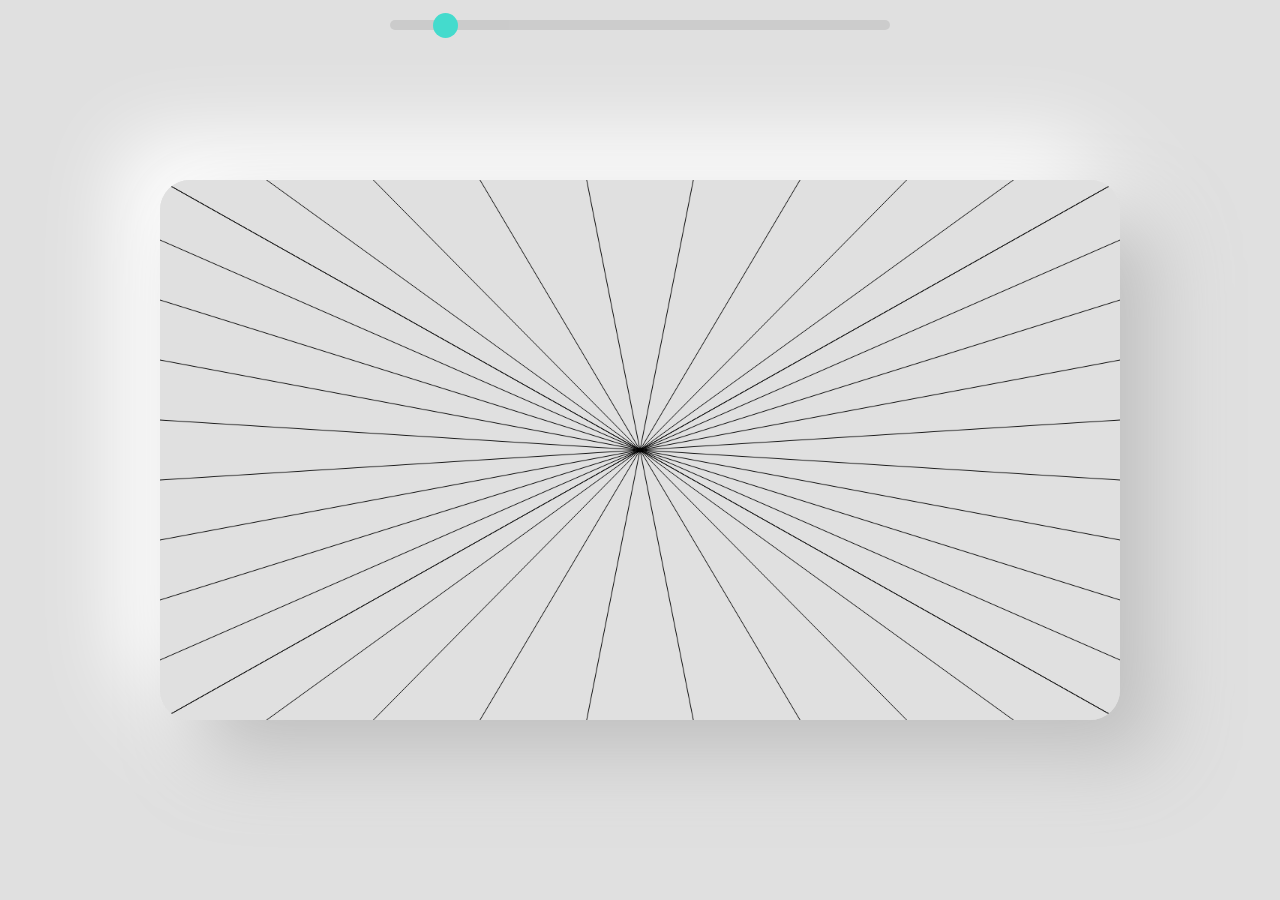
==== lttc/lttc.html @ 386d9857 "working with LttC" ====
<!DOCTYPE html>
<html lang="en">
<head>
    <meta charset="UTF-8">
    <meta http-equiv="X-UA-Compatible" content="IE=edge">
    <meta name="viewport" content="width=device-width, initial-scale=1.0">

    <link rel="stylesheet" href="../style.css">
    <script src="script.js"></script>

    <title>LttC.io</title>
</head>
<body>
    <div class="flex">
        <div class="spacer"></div>
        <input type="range" min="1" max="100" value="10" class="slider" id="resolution">
        <div class="spacer"></div>
    </div>
    <canvas id="canvas"></canvas>
</body>
</html>
---- style.css ----
* {
    margin: 0;
    text-align: center;
}

body, canvas {
    background: #e0e0e0;
}

.selected {
    background: #03dac5 !important;
}

div.flex {
    display: flex;
}

div.flex.vertical {
    flex-direction: column;
}

div.content {
    padding: 20px;
    gap: 30px;

    /* Use spacers, not justification. */
    /* justify-content: center; */
}

div.spacer {
    flex-grow: 1;
}

.fill {
    position: absolute;
    top: 0;
    left: 0;
    right: 0;
    bottom: 0;
}

.text-left * {
    text-align: left;
}

.text-right * {
    text-align: right;
}

p {
    position: relative;

    font-size: 1vw;

    font-family: "Roboto";
    font-weight: 500;
}

h3 {
    position: relative;

    font-size: 1vw;

    font-family: "Roboto";
    font-weight: 900;
}

a {
    position: relative;

    text-decoration: none;
    color: black;

    font-size: 1vw;

    font-family: "Roboto";
    font-weight: 500;
}

.slider {
    margin: 20px;

    appearance: none;

    flex-grow: 1;
    height: 10px;

    border-radius: 10px;

    background: #c3c3c3;
    outline: none; 
    opacity: 0.7; 

    transition: all 300ms;
}

.slider:hover {
    opacity: 1;
}

/* There is still no xplatform way to do this, bruh! */
.slider::-webkit-slider-thumb {
    appearance: none;
    width: 25px;
    height: 25px;
    border-radius: 50%;
    background: #03dac5;
    cursor: pointer;
  }
  
  .slider::-moz-range-thumb {
    width: 25px;
    height: 25px;
    border-radius: 50%;
    background: #03dac5;
    cursor: pointer;
  }

.content > *:not(div.spacer) {
    border-radius: 10px;

    padding: 10px;

    background: #e0e0e0;
    filter: drop-shadow(10px 10px 15px #bebebe)
            drop-shadow(-10px -10px 15px #ffffff);

    transition: all 300ms;
}

.content > a:hover {
    background: #03dac5;
}

canvas {
    border-radius: 30px;

    height: 75vh;
    aspect-ratio: 1.777777;

    filter: drop-shadow(40px 40px 40px #bebebe)
            drop-shadow(-40px -40px 40px #ffffff);

    margin: 0;
    position: absolute;
    top: 50%;
    left: 50%;
    transform: translate(-50%, -50%);
}

@media (max-aspect-ratio: 16/9) {
    div.flex.vertical.switch {
        flex-direction: row;
    }

    div.flex.switch {
        flex-direction: column;
    }

    canvas {
        height: unset;
        width: 75vw;
    }
}
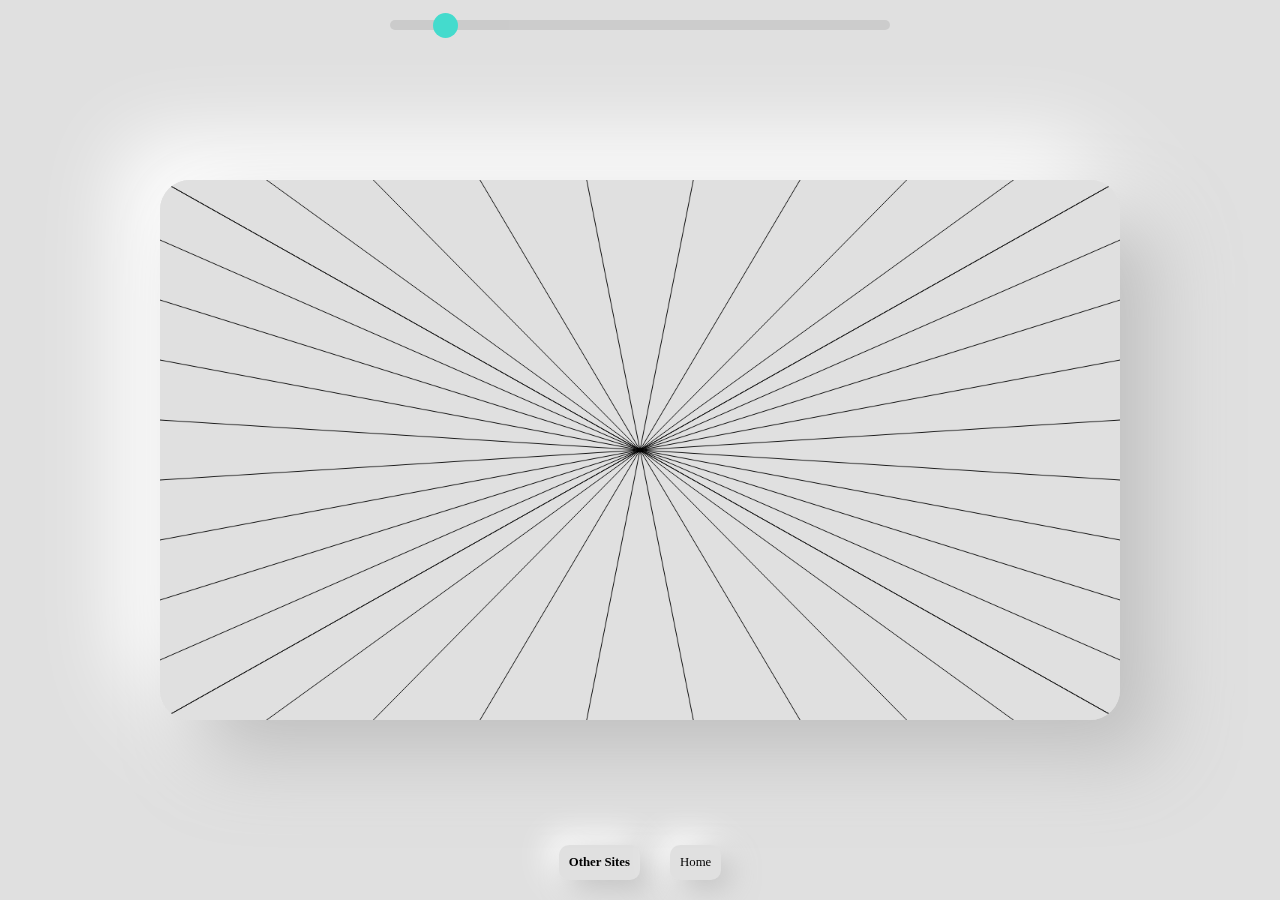
==== commit 9ec9beea: "feat + fix: click buttons + mousedown fix" ====
--- a/lttc/lttc.html
+++ b/lttc/lttc.html
@@ -11,10 +11,19 @@
     <title>LttC.io</title>
 </head>
 <body>
-    <div class="flex">
+    <div class="vertical flex fill">
+        <div class="flex">
+            <div class="spacer"></div>
+            <input type="range" min="1" max="100" value="10" class="slider" id="resolution">
+            <div class="spacer"></div>
+        </div>
         <div class="spacer"></div>
-        <input type="range" min="1" max="100" value="10" class="slider" id="resolution">
-        <div class="spacer"></div>
+        <div class="content flex">
+            <div class="spacer"></div>
+            <h3>Other Sites</h3>
+            <a href="../index.html">Home</a>
+            <div class="spacer"></div>
+        </div>
     </div>
     <canvas id="canvas"></canvas>
 </body>
